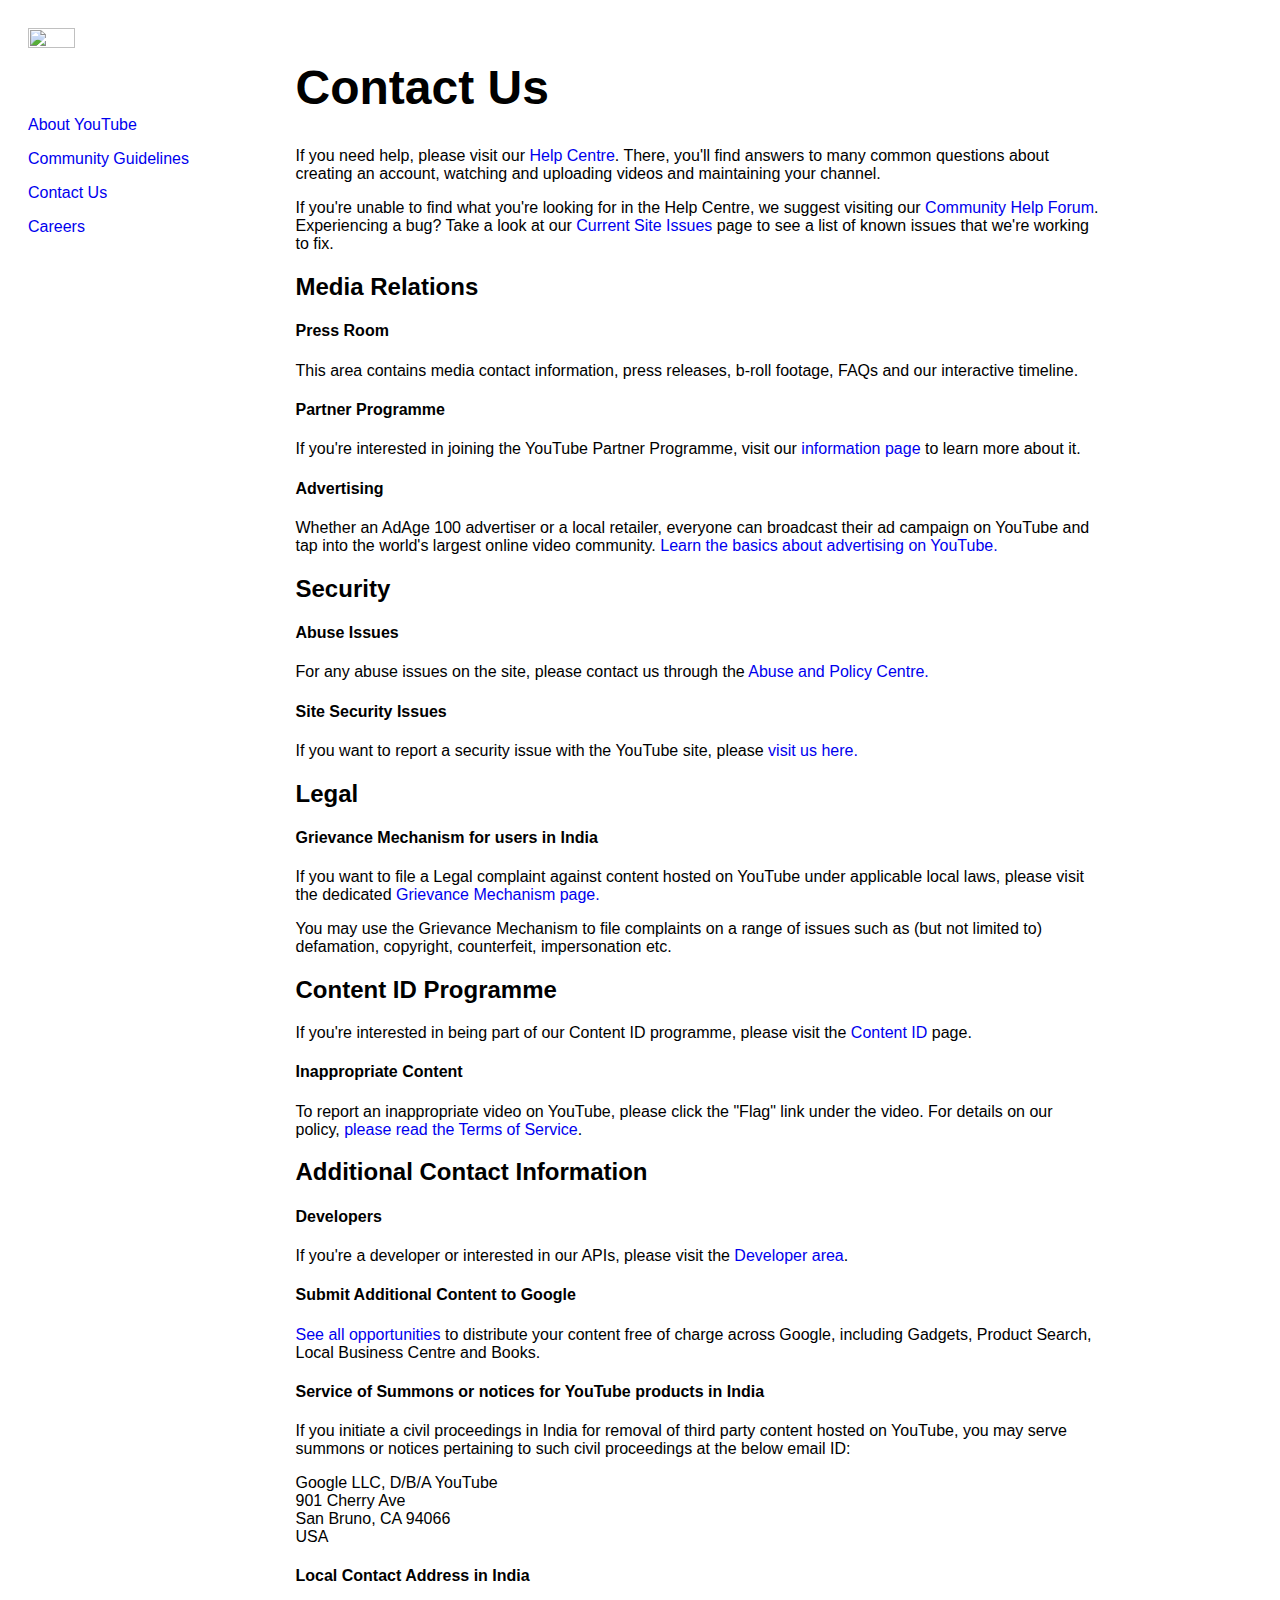
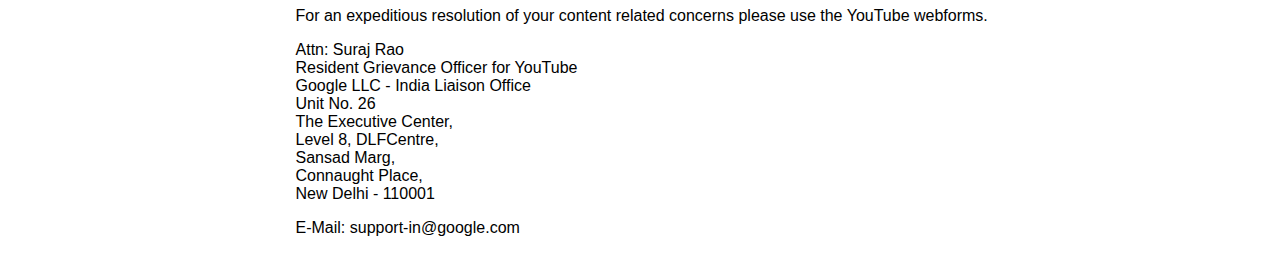
==== contactus/index.html @ e1d203bf "tags added" ====
<!DOCTYPE html>
<html>
    <head>
        <link rel="stylesheet" href="style.css">
    </head>
    <body>
        <div class="links">
           <a href="https://www.youtube.com/"><img src="https://www.youtube.com/img/desktop/supported_browsers/yt_logo_rgb_light.png" width=50% height="45%"></a>
            
           <p><a href="https://about.youtube/">About YouTube</a></p>
           <p><a href="https://www.youtube.com/intl/en-GB/howyoutubeworks/policies/community-guidelines/">Community Guidelines</a></p>
           <p><a href="file:///D:/spotknack/youtubeclone/contactus/index.html">Contact Us</a></p>
           <p><a href="https://www.youtube.com/jobs/">Careers</a></p>
                    
        </div>
        <div class="contact"><ul>
            <h1 style="font-family: 'Roboto',sans-serif; font-size: 300%;" ><b>Contact  Us</b></h1>
            <p>If you need help, please visit our<a href="https://support.google.com/youtube/#topic=9257498"> Help Centre</a>. There, you'll find answers to many common questions about creating an account, watching and uploading videos and maintaining your channel.</p>
            <p>If you're unable to find what you're looking for in the Help Centre, we suggest visiting our <a href="https://support.google.com/">Community Help Forum</a>. Experiencing a bug? Take a look at our <a href="https://support.google.com/youtube/topic/16903?visit_id=637772074708391857-4042641773&rd=1">Current Site Issues</a> page to see a list of known issues that we're working to fix.</p>
            <h2>Media Relations</h2>
            <h4>Press Room</h4>
            <p>This area contains media contact information, press releases, b-roll footage, FAQs and our interactive timeline.</p>
            <h4>Partner Programme</h4>
            <p>If you're interested in joining the YouTube Partner Programme, visit our<a href="https://support.google.com/youtube/#topic=9257498"> information page</a> to learn more about it.</p>
            <h4>Advertising</h4>
            <p> Whether an AdAge 100 advertiser or a local retailer, everyone can broadcast their ad campaign on YouTube and tap into the world's largest online video community.<a href="https://www.youtube.com/intl/en-GB/ads/"> Learn the basics about advertising on YouTube.</a></p>
            <h2>Security</h2>
            <h4>Abuse Issues</h4>
            <p> For any abuse issues on the site, please contact us through the<a href="https://support.google.com/youtube/topic/2803240?visit_id=637772180298713283-4294797744&rd=1"> Abuse and Policy Centre.</a></p>
            <h4>Site Security Issues</h4>
            <p>If you want to report a security issue with the YouTube site, please<a href="https://support.google.com/youtube/answer/77402"> visit us here.</a></p>
            <h2>Legal</h2>
            <h4>Grievance Mechanism for users in India</h4>
            <p>If you want to file a Legal complaint against content hosted on YouTube under applicable local laws, please visit the dedicated<a href="https://support.google.com/youtube/answer/10728153"> Grievance Mechanism page.</a></p>
            <p>You may use the Grievance Mechanism to file complaints on a range of issues such as (but not limited to) defamation, copyright, counterfeit, impersonation etc.</p>
            <h2>Content ID Programme</h2>
            <p>If you're interested in being part of our Content ID programme, please visit the<a href="https://support.google.com/youtube/answer/2797370?hl=en-GB"> Content ID</a> page.</p>
            <h4>Inappropriate Content</h4>
            <p>To report an inappropriate video on YouTube, please click the "Flag" link under the video. For details on our policy,<a href="https://www.youtube.com/t/terms"> please read the Terms of Service</a>.</p>
            <h2>Additional Contact Information</h2>
            <h4>Developers</h4>
            <p>If you're a developer or interested in our APIs, please visit the<a href="https://developers.google.com/youtube"> Developer area</a>.</p>
            <h4>Submit Additional Content to Google</h4>
            <p><a href="https://developers.google.com/search/docs/basics/get-on-google?visit_id=637772180298713283-4294797744&rd=1">See all opportunities</a> to distribute your content free of charge across Google, including Gadgets, Product Search, Local Business Centre and Books.</p>

            <h4>Service of Summons or notices for YouTube products in India</h4>
            <p>If you initiate a civil proceedings in India for removal of third party content hosted on YouTube, you may serve summons or notices pertaining to such civil proceedings at the below email ID:</p>

            <p>Google LLC, D/B/A YouTube<br>
               901 Cherry Ave<br>
               San Bruno, CA 94066<br>
               USA
            </p>

            
            <div class="para">
                <h4>Local Contact Address in India</h4>
                <p>For an expeditious resolution of your content related concerns please use the YouTube webforms.</p>

                <p >Attn: Suraj Rao<br>
                Resident Grievance Officer for YouTube<br>
                Google LLC - India Liaison Office<br>
                Unit No. 26<br>
                The Executive Center,<br>
                Level 8, DLFCentre,<br>
                Sansad Marg,<br>
                Connaught Place,<br>
                New Delhi - 110001<br>
                </p>
            
            <p>
                E-Mail: support-in@google.com
            </p>
            </div>
        </div>
    </body>
</html>
---- contactus/style.css ----
* {
    box-sizing: border-box;
  }
  .links{
    width: 18%;
    float: left;
    padding: 20px;
  }
  .contact{
    width: 70%;
    float: left;
  padding: 20px;
  }
  p
  {
      font-family:'Segoe UI', Tahoma, Geneva, Verdana, sans-serif;
      font-size: 100%;
      
      
  }
  h1,h4
  {
    font-family: 'Trebuchet MS', 'Lucida Sans Unicode', 'Lucida Grande', 'Lucida Sans', Arial, sans-serif;
    font-weight: 550; 
  }
  h2
  {
    font-family: 'Trebuchet MS', 'Lucida Sans Unicode', 'Lucida Grande', 'Lucida Sans', Arial, sans-serif;
    font-weight: 600;

  }
  a 
  {
     
    text-decoration: none; 
  }
  img
  {
    padding-bottom: 3em;   
  }
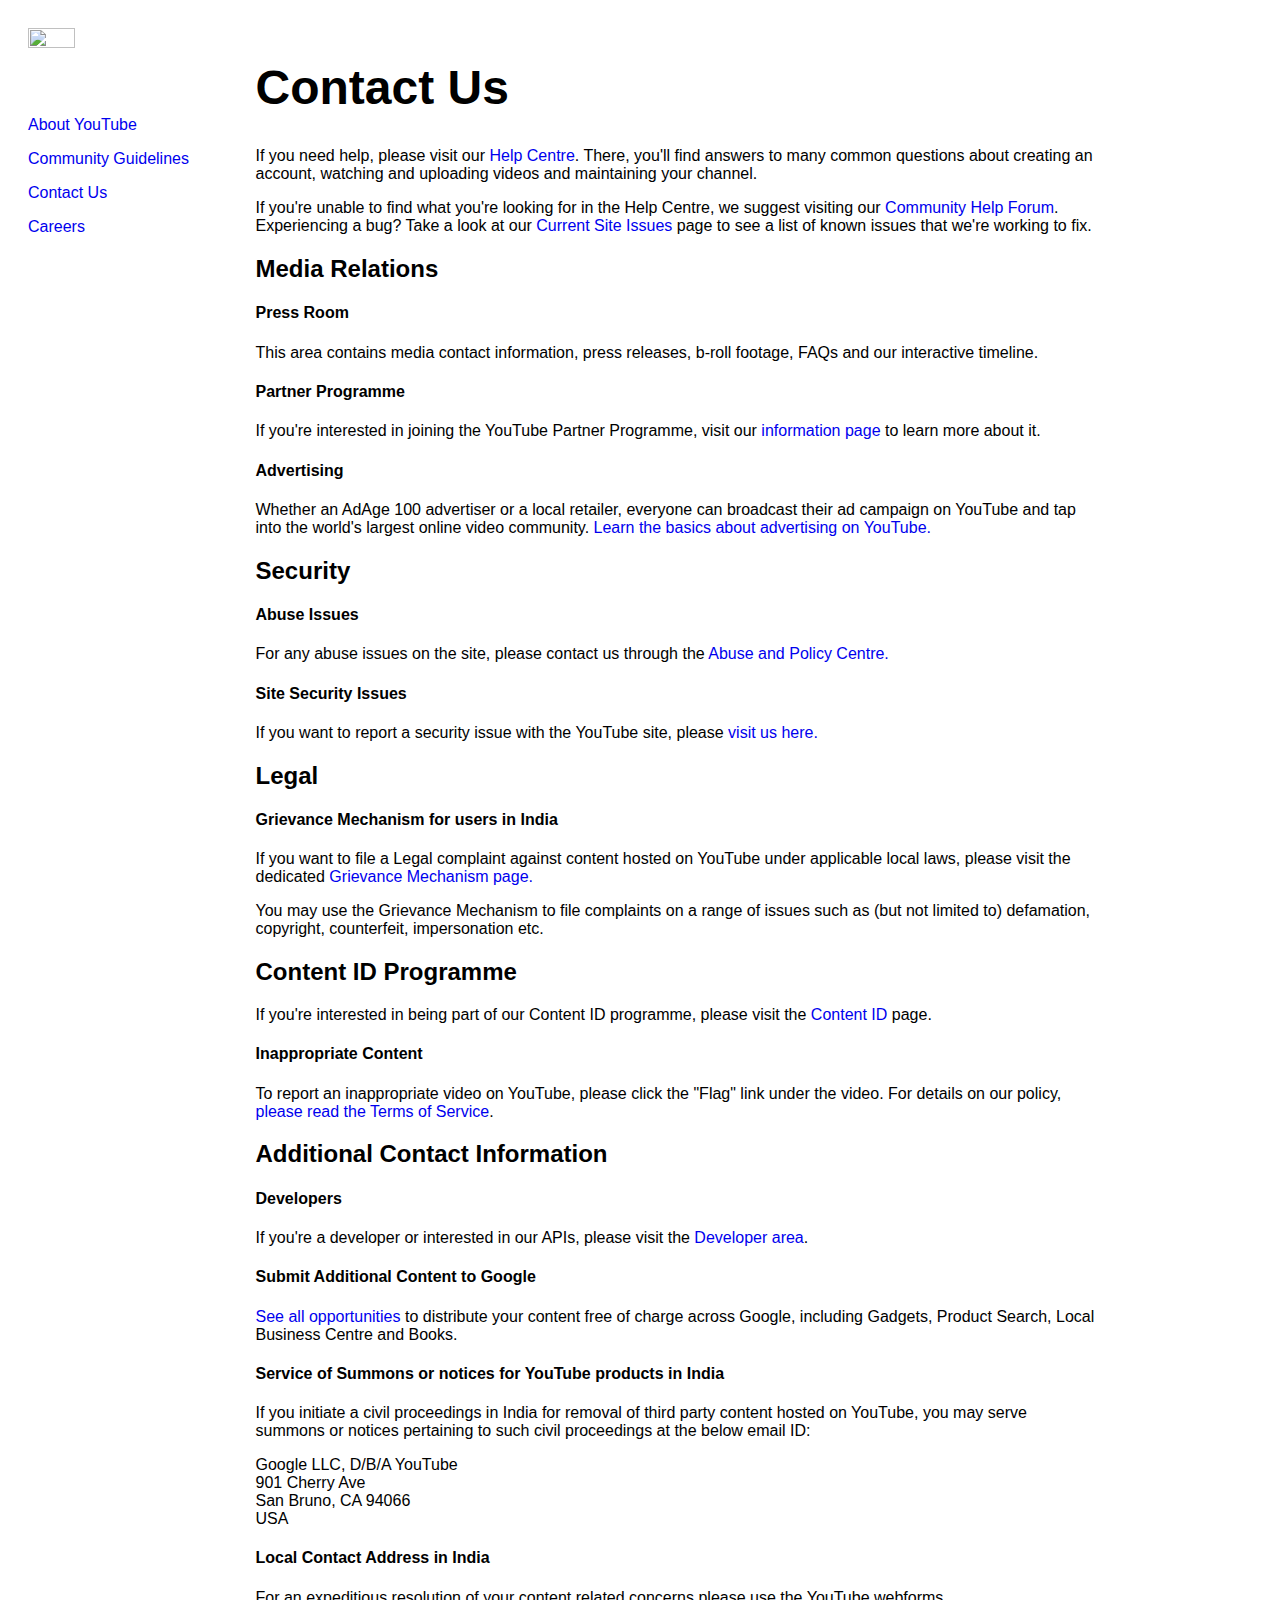
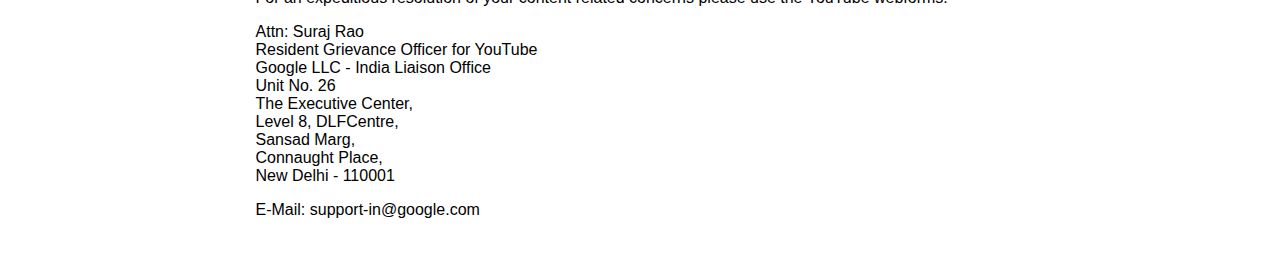
==== commit ce9b4a67: "tags added" ====
--- a/contactus/index.html
+++ b/contactus/index.html
@@ -13,7 +13,7 @@
            <p><a href="https://www.youtube.com/jobs/">Careers</a></p>
                     
         </div>
-        <div class="contact"><ul>
+        <div class="contact">
             <h1 style="font-family: 'Roboto',sans-serif; font-size: 300%;" ><b>Contact  Us</b></h1>
             <p>If you need help, please visit our<a href="https://support.google.com/youtube/#topic=9257498"> Help Centre</a>. There, you'll find answers to many common questions about creating an account, watching and uploading videos and maintaining your channel.</p>
             <p>If you're unable to find what you're looking for in the Help Centre, we suggest visiting our <a href="https://support.google.com/">Community Help Forum</a>. Experiencing a bug? Take a look at our <a href="https://support.google.com/youtube/topic/16903?visit_id=637772074708391857-4042641773&rd=1">Current Site Issues</a> page to see a list of known issues that we're working to fix.</p>
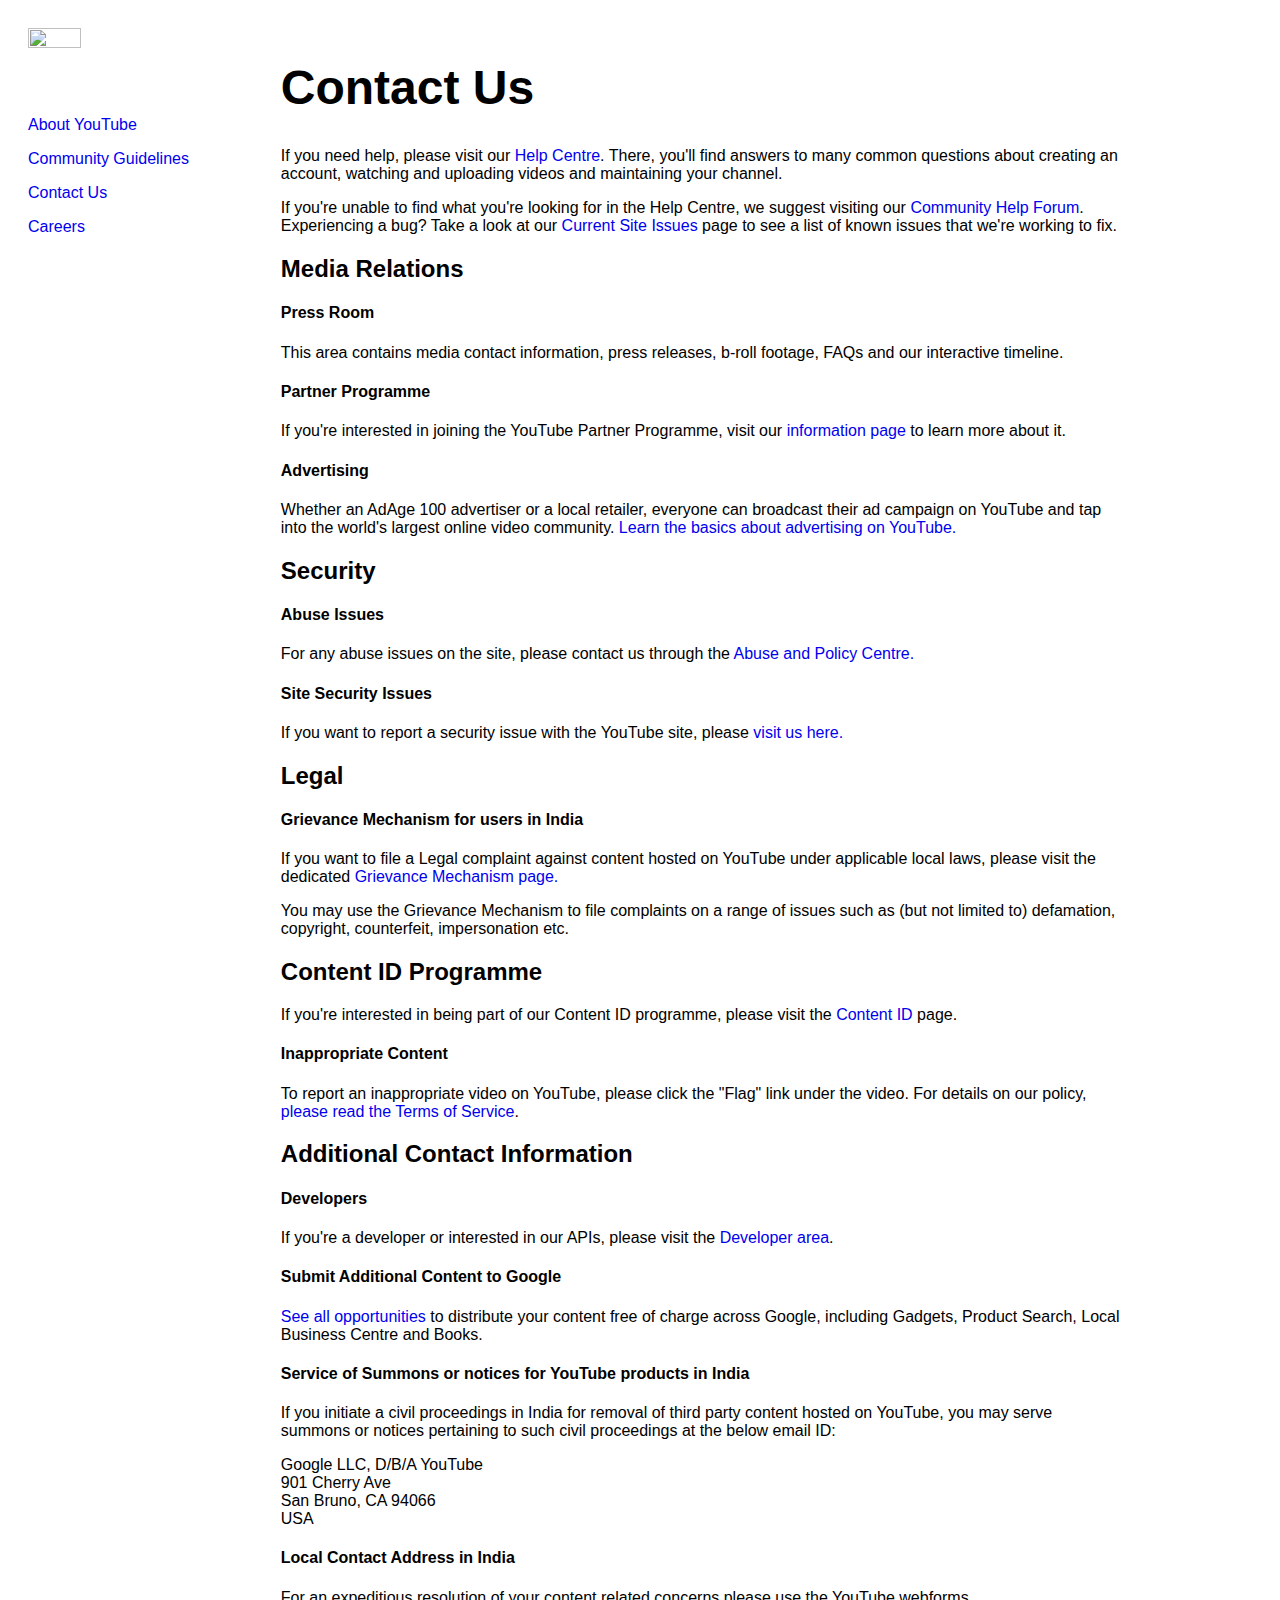
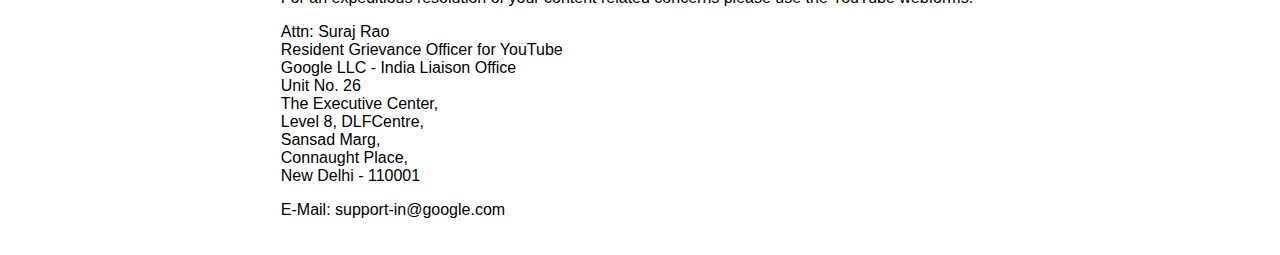
==== commit 7f84539e: "tags added" ====
--- a/contactus/index.html
+++ b/contactus/index.html
@@ -46,18 +46,17 @@
             <h4>Service of Summons or notices for YouTube products in India</h4>
             <p>If you initiate a civil proceedings in India for removal of third party content hosted on YouTube, you may serve summons or notices pertaining to such civil proceedings at the below email ID:</p>
 
-            <p>Google LLC, D/B/A YouTube<br>
+            <p>
+               Google LLC, D/B/A YouTube<br>
                901 Cherry Ave<br>
                San Bruno, CA 94066<br>
                USA
             </p>
 
-            
-            <div class="para">
-                <h4>Local Contact Address in India</h4>
-                <p>For an expeditious resolution of your content related concerns please use the YouTube webforms.</p>
-
-                <p >Attn: Suraj Rao<br>
+            <h4>Local Contact Address in India</h4>
+            <p>For an expeditious resolution of your content related concerns please use the YouTube webforms.</p>
+            <p>
+                Attn: Suraj Rao<br>
                 Resident Grievance Officer for YouTube<br>
                 Google LLC - India Liaison Office<br>
                 Unit No. 26<br>
@@ -66,7 +65,7 @@
                 Sansad Marg,<br>
                 Connaught Place,<br>
                 New Delhi - 110001<br>
-                </p>
+            </p>
             
             <p>
                 E-Mail: support-in@google.com
--- a/contactus/style.css
+++ b/contactus/style.css
@@ -2,7 +2,7 @@
     box-sizing: border-box;
   }
   .links{
-    width: 18%;
+    width: 20%;
     float: left;
     padding: 20px;
   }
